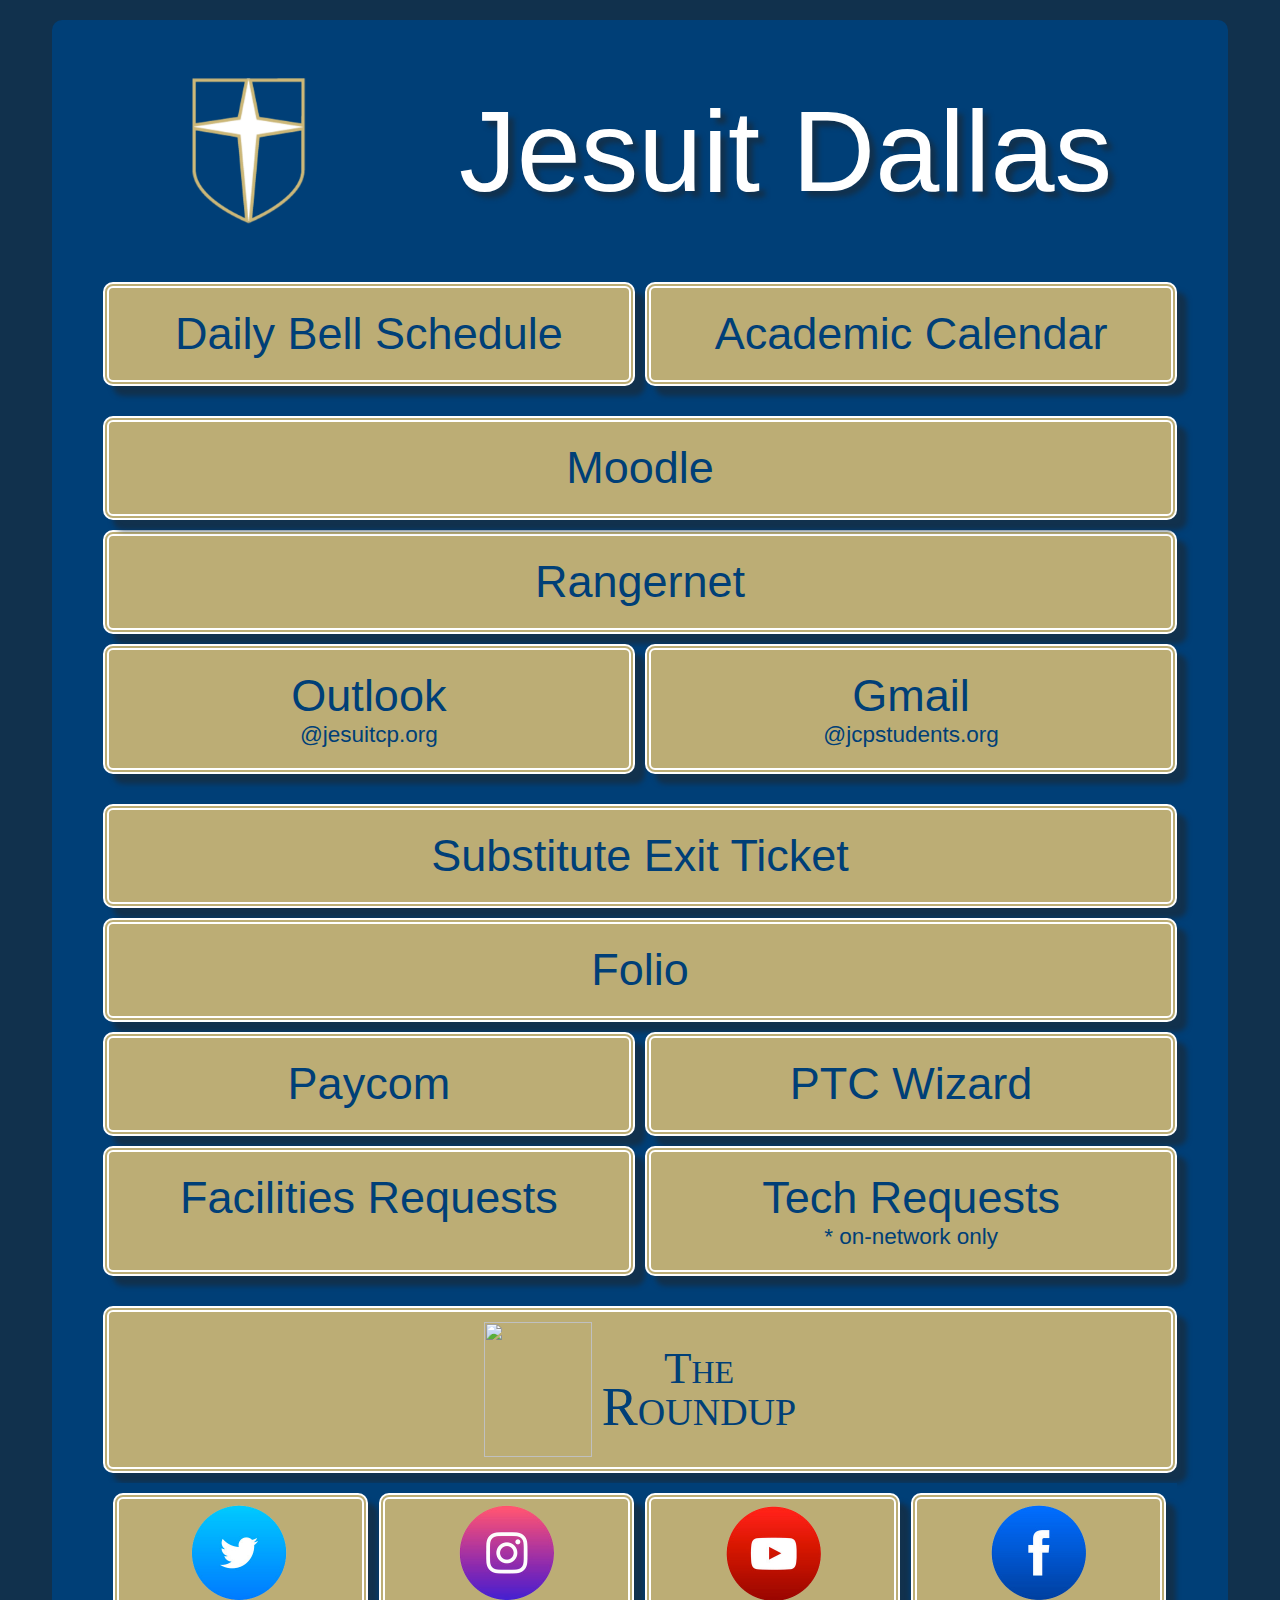
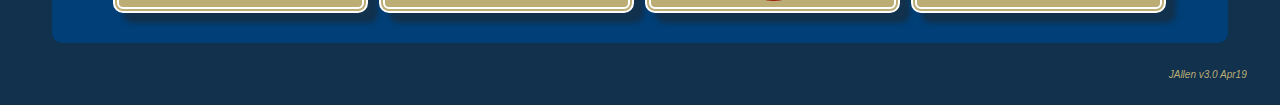
==== index.html @ 4f67c990 "Update index.html" ====
<!DOCTYPE html>
<html>
  <head>
	    <meta charset="UTF-8">
	    <title>Jesuit Web Portal</title>
	    <link rel="stylesheet" type="text/css" href="webportal.css">
	    <meta name="viewport" content="width=device-width, initial-scale=1">
	    <link rel="icon" type="image/png" sizes="32x32" href="images/favicon-32x32.png">
	    <link rel="icon" type="image/png" sizes="16x16" href="images/favicon-16x16.png">
  </head>
  <body>
  	<div class="container1">
		  <img class="topitem toppic" src="images/shield.png">
	  	<div class="topitem toptext">
        Jesuit Dallas
      </div>
  	</div>
  	<div class="container2">
  		<a href="https://www.jesuitdallas.org/students/bell-schedule" target="_blank" class="item sche">
  			Daily&nbspBell Schedule
  		</a>
  		<a href="https://www.jesuitdallas.org/academics/school-calendar" target="_blank" class="item cale">
  			Academic Calendar
  		</a>
		<a href="https://jesuitdallas.myschoolapp.com/app#login" target="_blank" class="item fawe">
  			Rangernet
  		</a>
  		<a href="http://newmoodle.jesuitcp.org/" target="_blank" class="item mood">
  			Moodle
  		</a>
  		<a href="https://outlook.office365.com/mail/inbox" target="_blank" class="item outl">
  			Outlook 
  			<div class="smalltext">
          @jesuitcp.org
        </div>
  		</a>
  		<a href="https://mail.google.com/" target="_blank" class="item gmai">
  			Gmail
  			<div class="smalltext">
          @jcpstudents.org
        </div>
  		</a>
  		<a href="https://docs.google.com/forms/d/e/1FAIpQLSeBqQFPFx8K4-NNxbzol2q18qAI7w9c3-4XUnDSQPHh9xZtyw/viewform" target="_blank" class="item exit">
  			Substitute Exit Ticket
  		</a>
  		<a href="https://app.foliocollaborative.org/sign_in" target="_blank" class="item foli">
  			Folio
  		</a>
  		<a href="https://www.paycomonline.net/v4/cl/cl-login.php" target="_blank" class="item payc">
  			Paycom
  		</a>
  		<a href="https://jesuitcp.ptcwizard.com/teacher/" target="_blank" class="item wiza">
  			PTC Wizard
  		</a>
  		<a href="https://login.myschoolbuilding.com/msb?acctNum=640813182" target="_blank" class="item faci">
  			Facilities Requests
  		</a>
  		<a href="http://techhelp/portal" target="_blank" class="item tech">
  			Tech Requests
  			<div class="smalltext">
          * on-network&nbsponly
        </div>
  		</a>
  		<a href="https://www.jesuitroundup.org" target="_blank" class="item roun">
  			<img class="rounduppic" src="images/roundupSm.png">
        <div class="rutextBox">
            <div class="rutext rutextSmall">
              The
            </div>
            <div class="rutext rutextLarge">
              Roundup
            </div>
        </div>
  		</a>
  		<div class="container3">
  	  		<a href="https://www.instagram.com/jesuitdallas/" target="_blank" class="item2 yout">
  	  			<img class="socialpic" src="images/twitter.png">
  	  		</a>
  	  		<a href="https://twitter.com/jesuitdallas" target="_blank" class="item2 twit">
  	  			<img class="socialpic" src="images/instagram.png">
  	  		</a>
  	  		<a href="https://www.youtube.com/user/JesuitDallas/" target="_blank" class="item2 inst">
  	  			<img class="socialpic" src="images/youtube.png">
  	  		</a>
  	  		<a href="https://www.facebook.com/jesuitdallas/" target="_blank" class="item2 face">
  	  			<img class="socialpic" src="images/facebook.png">
  	  		</a>
	  	</div>
  	</div>
  </body>
  <footer>
  	<div class="bottomtext">
      JAllen v3.0 Apr19
    </div>
  </footer>
</html>
---- webportal.css ----
body {
	background-color: #11314d;
	font-family: "Helvetica Neue", Helvetica, Arial, sans-serif;
	font-size: 5vh;
}
a {
	border: 6px double white;
	color: #003F77;
	display: block;
}
a:hover {
	border: 6px solid white;
	color: white;
}
a:active {
	border: 6px solid white;
	color: white;
	box-shadow: inset 5px 5px 5px #11314d;
}
/*--------------------------------------------------------------------------*/
.container1 {
	align-items: center;
	background-color: #003F77;
	border-radius: 10px 10px 0 0;
	display: flex;
	justify-content: space-around;
	margin: auto;
	margin-top: 20px;
	padding: 4%;
	width: 85%;		
}
.container2 {
	background-color: #003F77;
	border-radius: 0 0 10px 10px;
	display: grid;
	grid-gap: 10px;
	grid-template-columns: 1fr 1fr;
	grid-template-rows: auto;
	grid-template-areas: 
		"one two"
		"... ...""... ..."
		"three three"
		"four four"
		"five six"
		"... ...""... ..."
		"seven seven"
		"eight eight"
		"nine ten"
		"eleven twelve"
		"... ...""... ..."
		"thirteen thirteen"
		"fourteen fourteen"
		"... ...""... ...";
	margin: auto;
	padding-left: 4%;
	padding-right: 4%;
	width: 85%;	
}
.container3 {
	background-color: #003F77;
	display: grid;
	grid-gap: 10px;
	grid-template-columns: 1fr 1fr 1fr 1fr;
	grid-template-rows: auto;
	grid-template-areas: 
		"one2 two2 three2 four2";
}
/*--------------------------------------------------------------------------*/
.item {
	background-color: #BCAD75;
	box-shadow: 10px 10px 5px #11314d;
	border-radius: 10px;
	padding: 20px;
	text-align: center;
	text-decoration: none;

}
.item2 {
	background-color: #BCAD75;
	box-shadow: 10px 10px 5px #11314d;
	border-radius: 10px;
	width: 95%;
}

.toptext {
	color: white;
	font-size: 9vw;
	text-shadow: 6px 6px 5px #11314d;
	width: auto;
}
.smalltext {
	font-size: 2.5vh;
}

.rutext {
	font-family: Garamond;
	font-variant: small-caps;
	text-align: center;
}
.rutextSmall {
	margin-bottom: -2vh;
}
.rutextLarge {
	font-size: 6vh;
}

.bottomtext {
	color: #BCAD75;
	float: right;
	font-style: italic;
	font-size: 10px;
	margin: 2%;
}

.toppic {
	height: 15%;
	width: 15%;
}
.rounduppic {
	height: 15vh;
	width: 12vh;
	margin-right: 10px;
}
.socialpic {
	display: block;
	margin: auto;
	width: 12vh;
}
/*==========================================================================*/
@media screen and (max-width: 600px) {
	.container2 {
		grid-template-columns: 1fr;
		grid-template-rows: auto;
		grid-template-areas: 
			"one" "two" 
			".""." 
			"three" "four" "five" "six" 
			".""." 
			"seven" 
			"eight" "nine" "ten" "eleven" "twelve" 
			".""." 
			"thirteen" "fourteen";
	}
	.container3 {
		grid-template-columns: 1fr 1fr;
		grid-template-rows: auto;
		grid-template-areas: 
			"one2 two2" 
			"three2 four2";
	}
	.rounduppic {
		display: none;
	}
}
/*==========================================================================*/
.sche {
	grid-area: one;
}
.cale {
	grid-area: two;
}
.mood {
	grid-area: three;
}
.fawe {
	grid-area: four;
}
.outl {
	grid-area: five;
}
.gmai {
	grid-area: six;
}
.exit {
	grid-area: seven;
}
.foli {
	grid-area: eight;
}
.payc {
	grid-area: nine;
}
.wiza {
	grid-area: ten;
}
.faci {
	grid-area: eleven;
}
.tech {
	grid-area: twelve;
}
.roun {
	grid-area: thirteen;
	display: flex;
	flex-flow: row nowrap;
	justify-content: center;
	align-items: center;
	padding: 10px;

}
.container3 {
	grid-area: fourteen;
	padding: 10px;
}
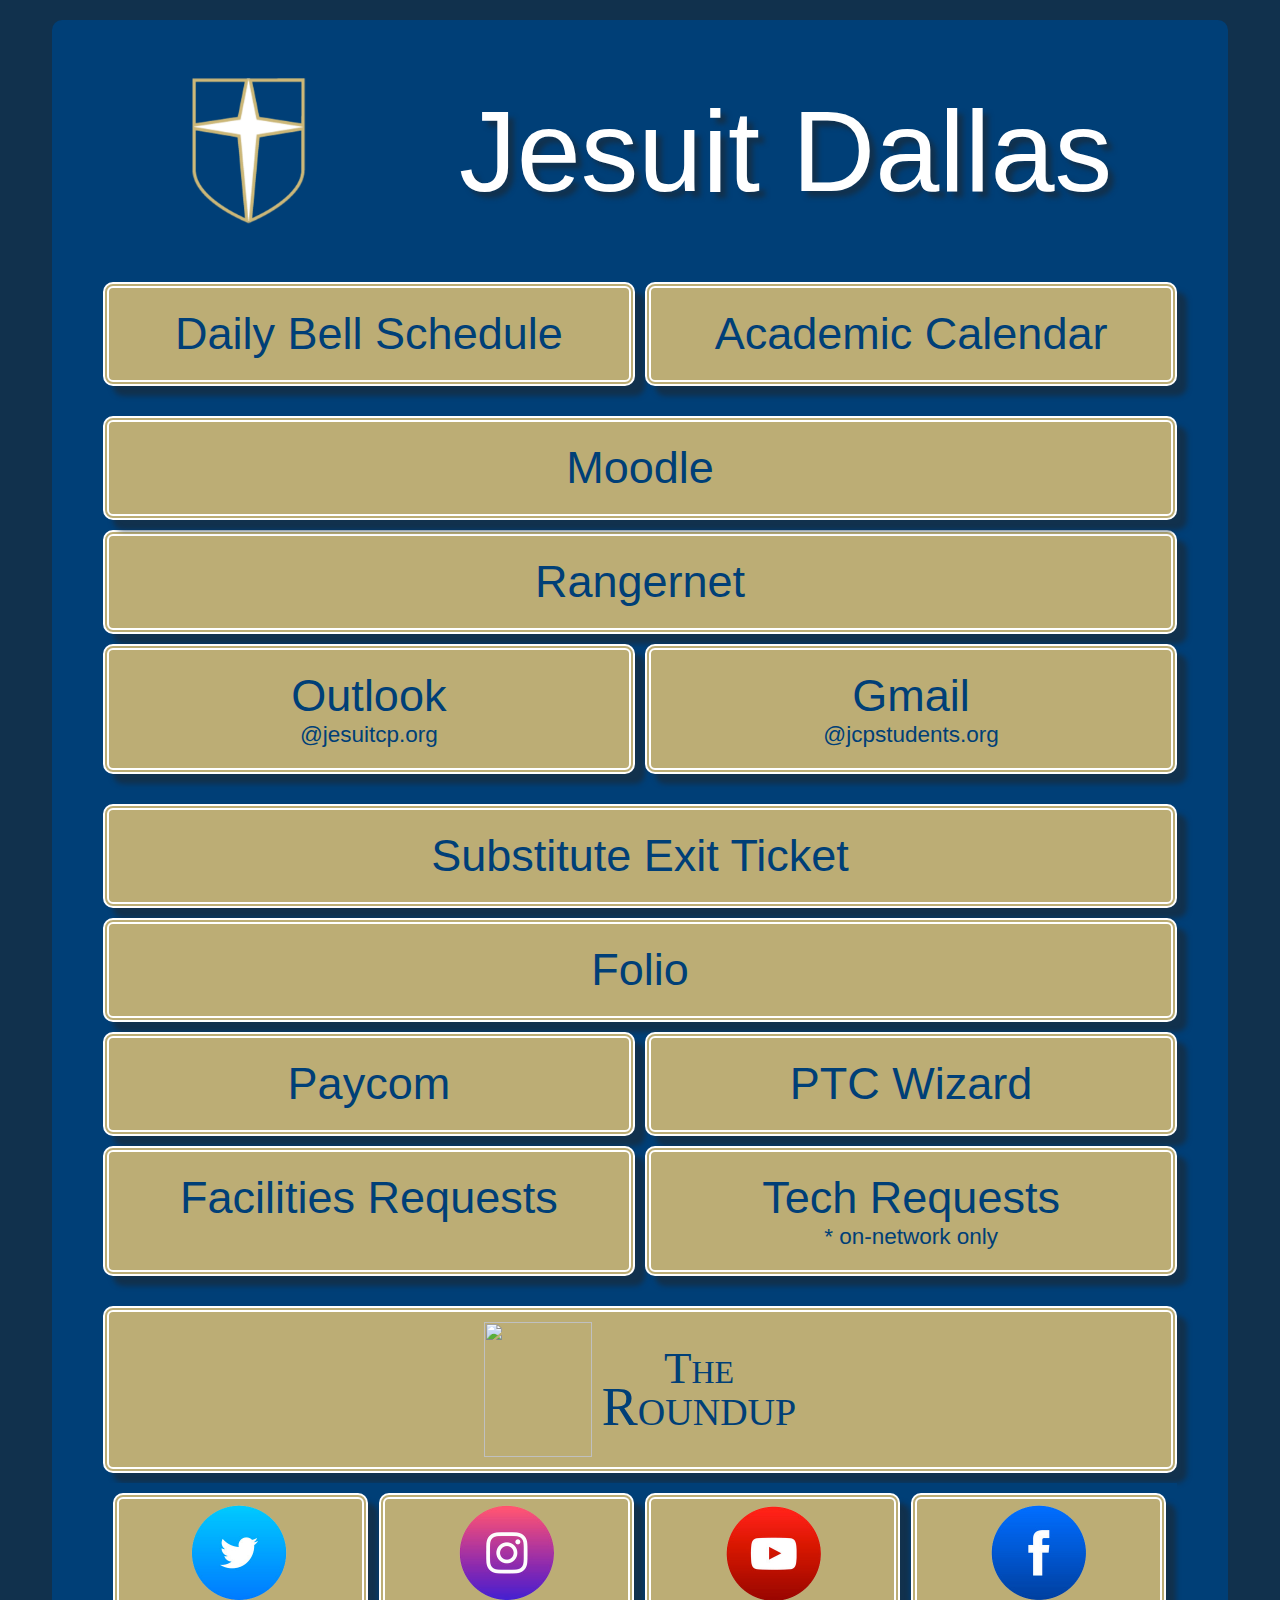
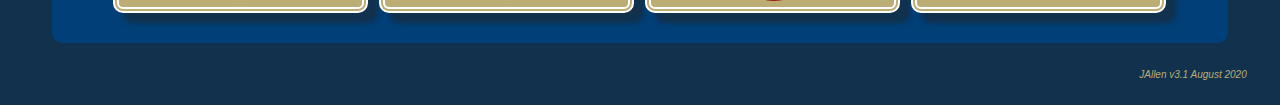
==== commit 05b22d13: "Update index.html" ====
--- a/index.html
+++ b/index.html
@@ -91,7 +91,7 @@
   </body>
   <footer>
   	<div class="bottomtext">
-      JAllen v3.0 Apr19
+      JAllen v3.1 August 2020
     </div>
   </footer>
 </html>
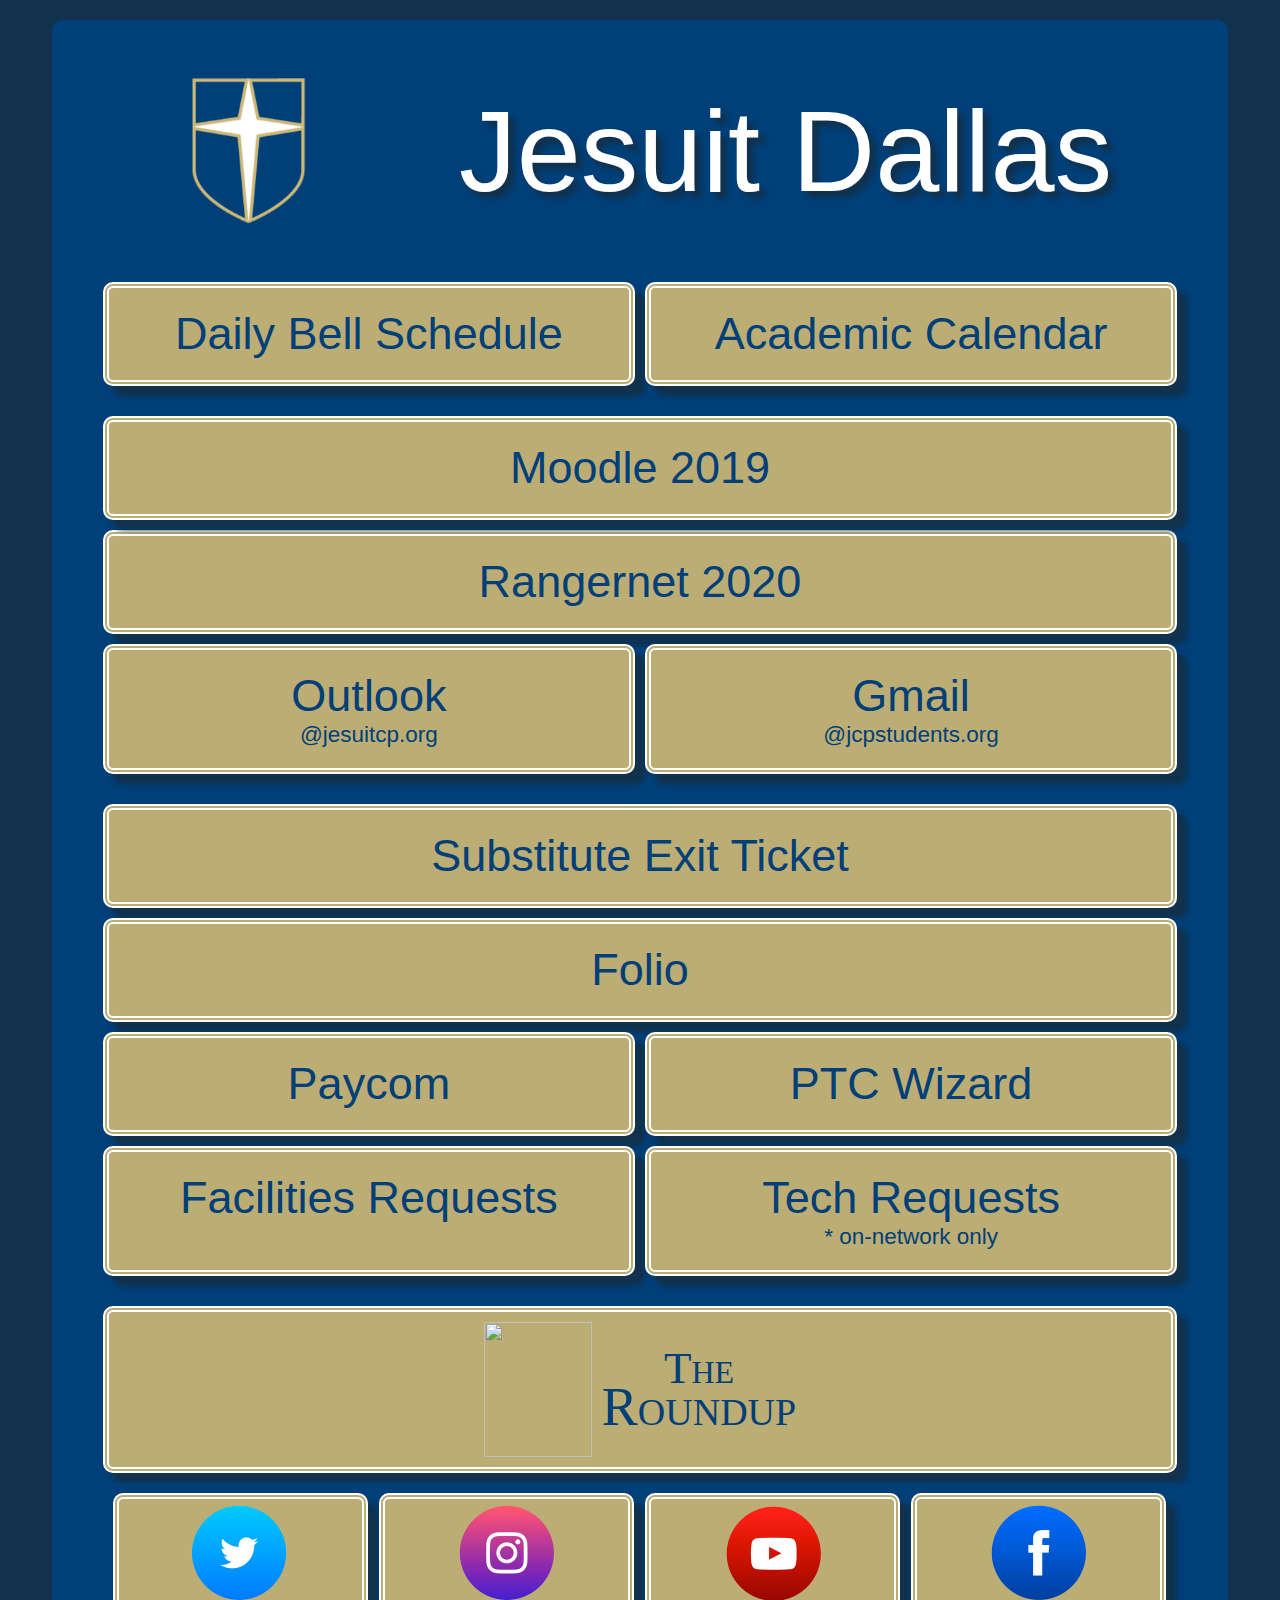
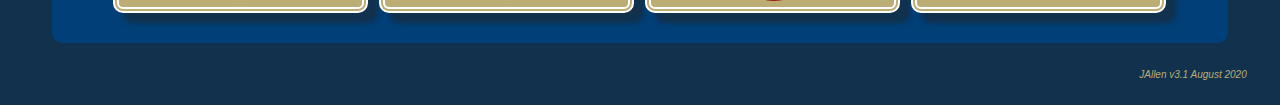
==== commit ecef0d2c: "Update index.html" ====
--- a/index.html
+++ b/index.html
@@ -24,21 +24,21 @@
   			Academic Calendar
   		</a>
 		<a href="https://jesuitdallas.myschoolapp.com/app#login" target="_blank" class="item fawe">
-  			Rangernet
+  			Rangernet 2020
   		</a>
   		<a href="http://newmoodle.jesuitcp.org/" target="_blank" class="item mood">
-  			Moodle
+  			Moodle 2019
   		</a>
   		<a href="https://outlook.office365.com/mail/inbox" target="_blank" class="item outl">
   			Outlook 
   			<div class="smalltext">
-          @jesuitcp.org
+          		@jesuitcp.org
         </div>
   		</a>
   		<a href="https://mail.google.com/" target="_blank" class="item gmai">
   			Gmail
   			<div class="smalltext">
-          @jcpstudents.org
+         		 @jcpstudents.org
         </div>
   		</a>
   		<a href="https://docs.google.com/forms/d/e/1FAIpQLSeBqQFPFx8K4-NNxbzol2q18qAI7w9c3-4XUnDSQPHh9xZtyw/viewform" target="_blank" class="item exit">
@@ -59,7 +59,7 @@
   		<a href="http://techhelp/portal" target="_blank" class="item tech">
   			Tech Requests
   			<div class="smalltext">
-          * on-network&nbsponly
+         		 * on-network&nbsponly
         </div>
   		</a>
   		<a href="https://www.jesuitroundup.org" target="_blank" class="item roun">
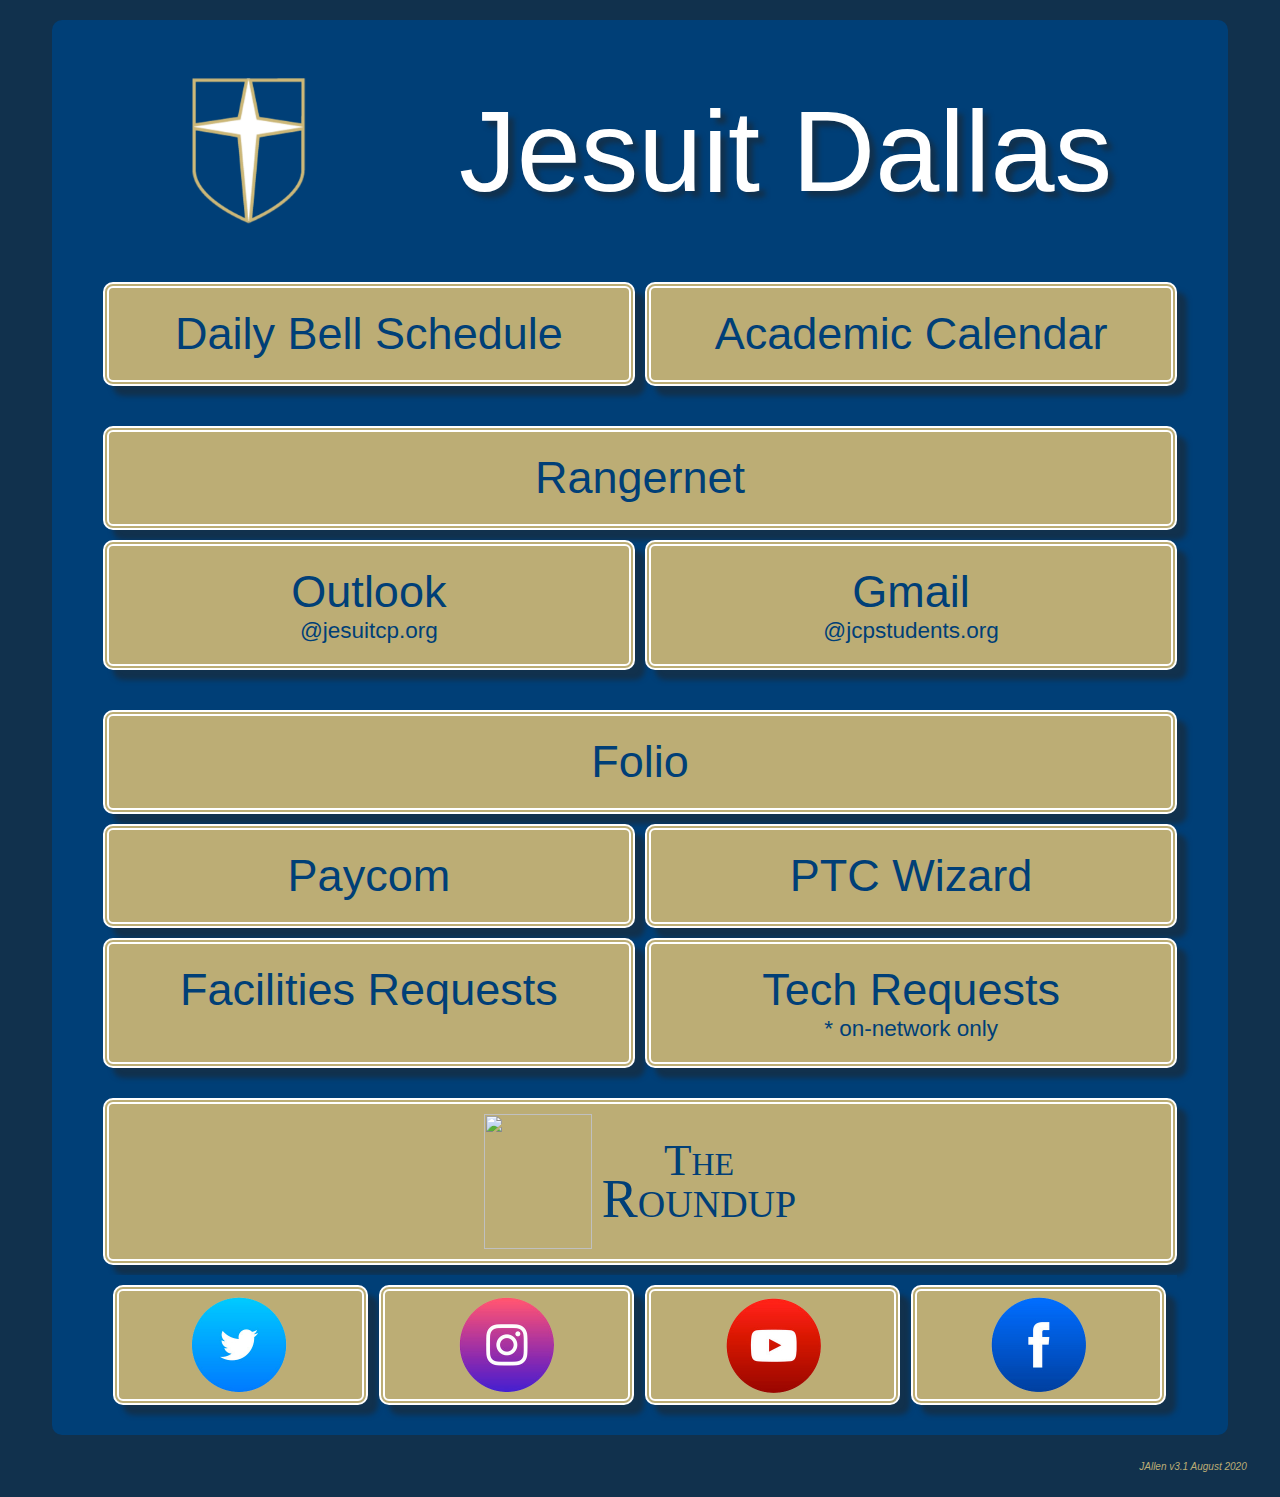
==== commit cf9079f8: "Update index.html" ====
--- a/index.html
+++ b/index.html
@@ -24,10 +24,7 @@
   			Academic Calendar
   		</a>
 		<a href="https://jesuitdallas.myschoolapp.com/app#login" target="_blank" class="item fawe">
-  			Rangernet 2020
-  		</a>
-  		<a href="http://newmoodle.jesuitcp.org/" target="_blank" class="item mood">
-  			Moodle 2019
+  			Rangernet
   		</a>
   		<a href="https://outlook.office365.com/mail/inbox" target="_blank" class="item outl">
   			Outlook 
@@ -41,9 +38,7 @@
          		 @jcpstudents.org
         </div>
   		</a>
-  		<a href="https://docs.google.com/forms/d/e/1FAIpQLSeBqQFPFx8K4-NNxbzol2q18qAI7w9c3-4XUnDSQPHh9xZtyw/viewform" target="_blank" class="item exit">
-  			Substitute Exit Ticket
-  		</a>
+
   		<a href="https://app.foliocollaborative.org/sign_in" target="_blank" class="item foli">
   			Folio
   		</a>
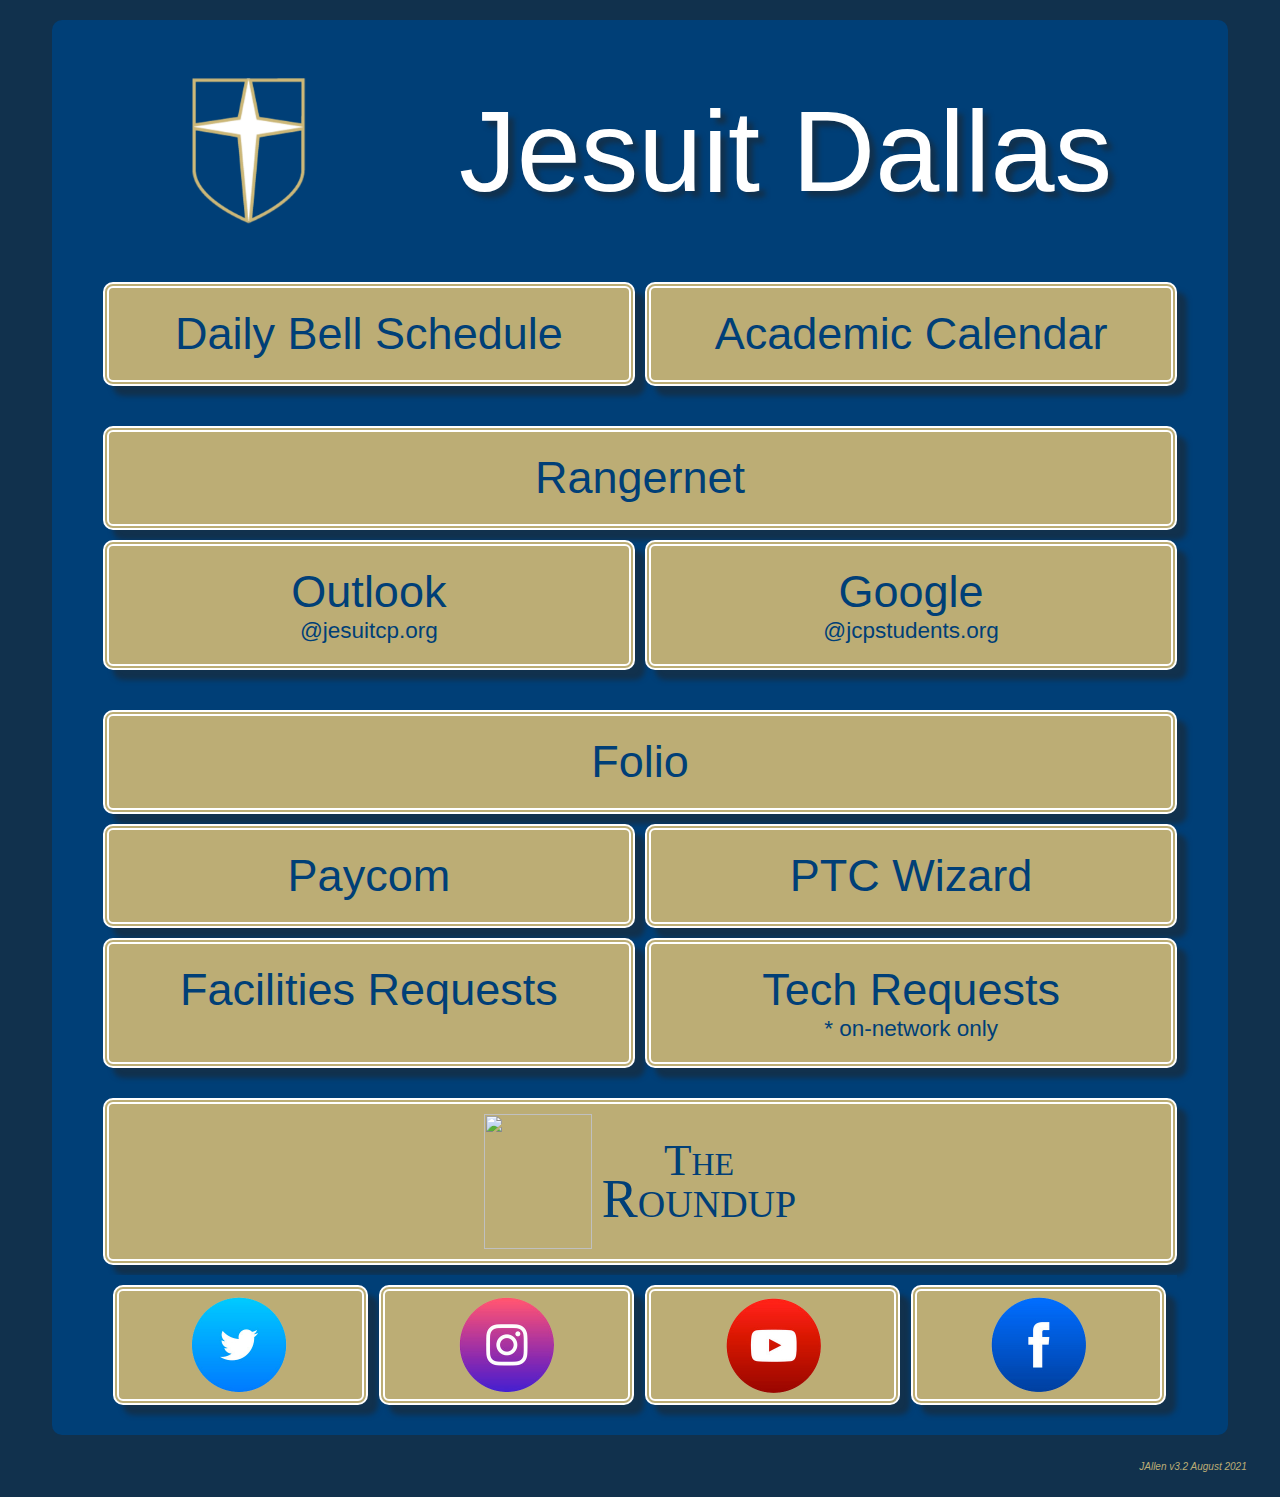
==== commit 081dbd8d: "Update index.html" ====
--- a/index.html
+++ b/index.html
@@ -33,7 +33,7 @@
         </div>
   		</a>
   		<a href="https://mail.google.com/" target="_blank" class="item gmai">
-  			Gmail
+  			Google
   			<div class="smalltext">
          		 @jcpstudents.org
         </div>
@@ -86,7 +86,7 @@
   </body>
   <footer>
   	<div class="bottomtext">
-      JAllen v3.1 August 2020
+      JAllen v3.2 August 2021
     </div>
   </footer>
 </html>
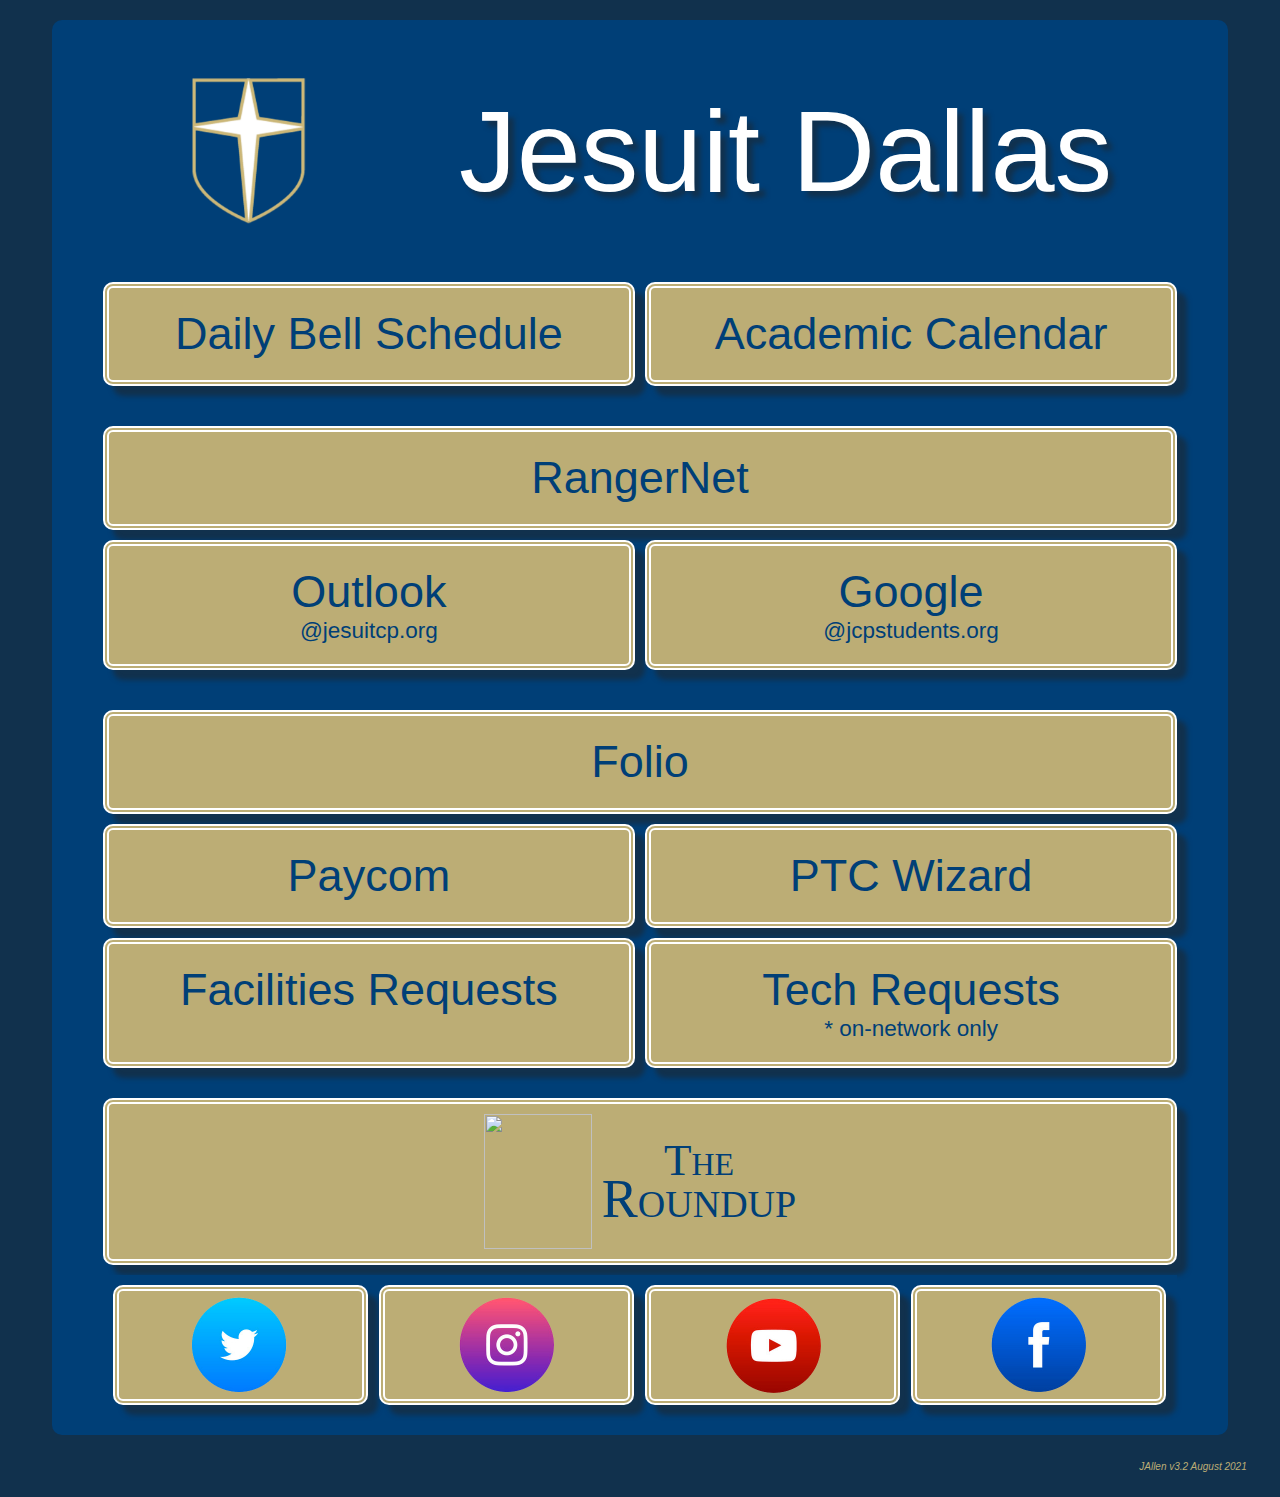
==== commit 343df96d: "Update index.html" ====
--- a/index.html
+++ b/index.html
@@ -24,7 +24,7 @@
   			Academic Calendar
   		</a>
 		<a href="https://jesuitdallas.myschoolapp.com/app#login" target="_blank" class="item fawe">
-  			Rangernet
+  			RangerNet
   		</a>
   		<a href="https://outlook.office365.com/mail/inbox" target="_blank" class="item outl">
   			Outlook 
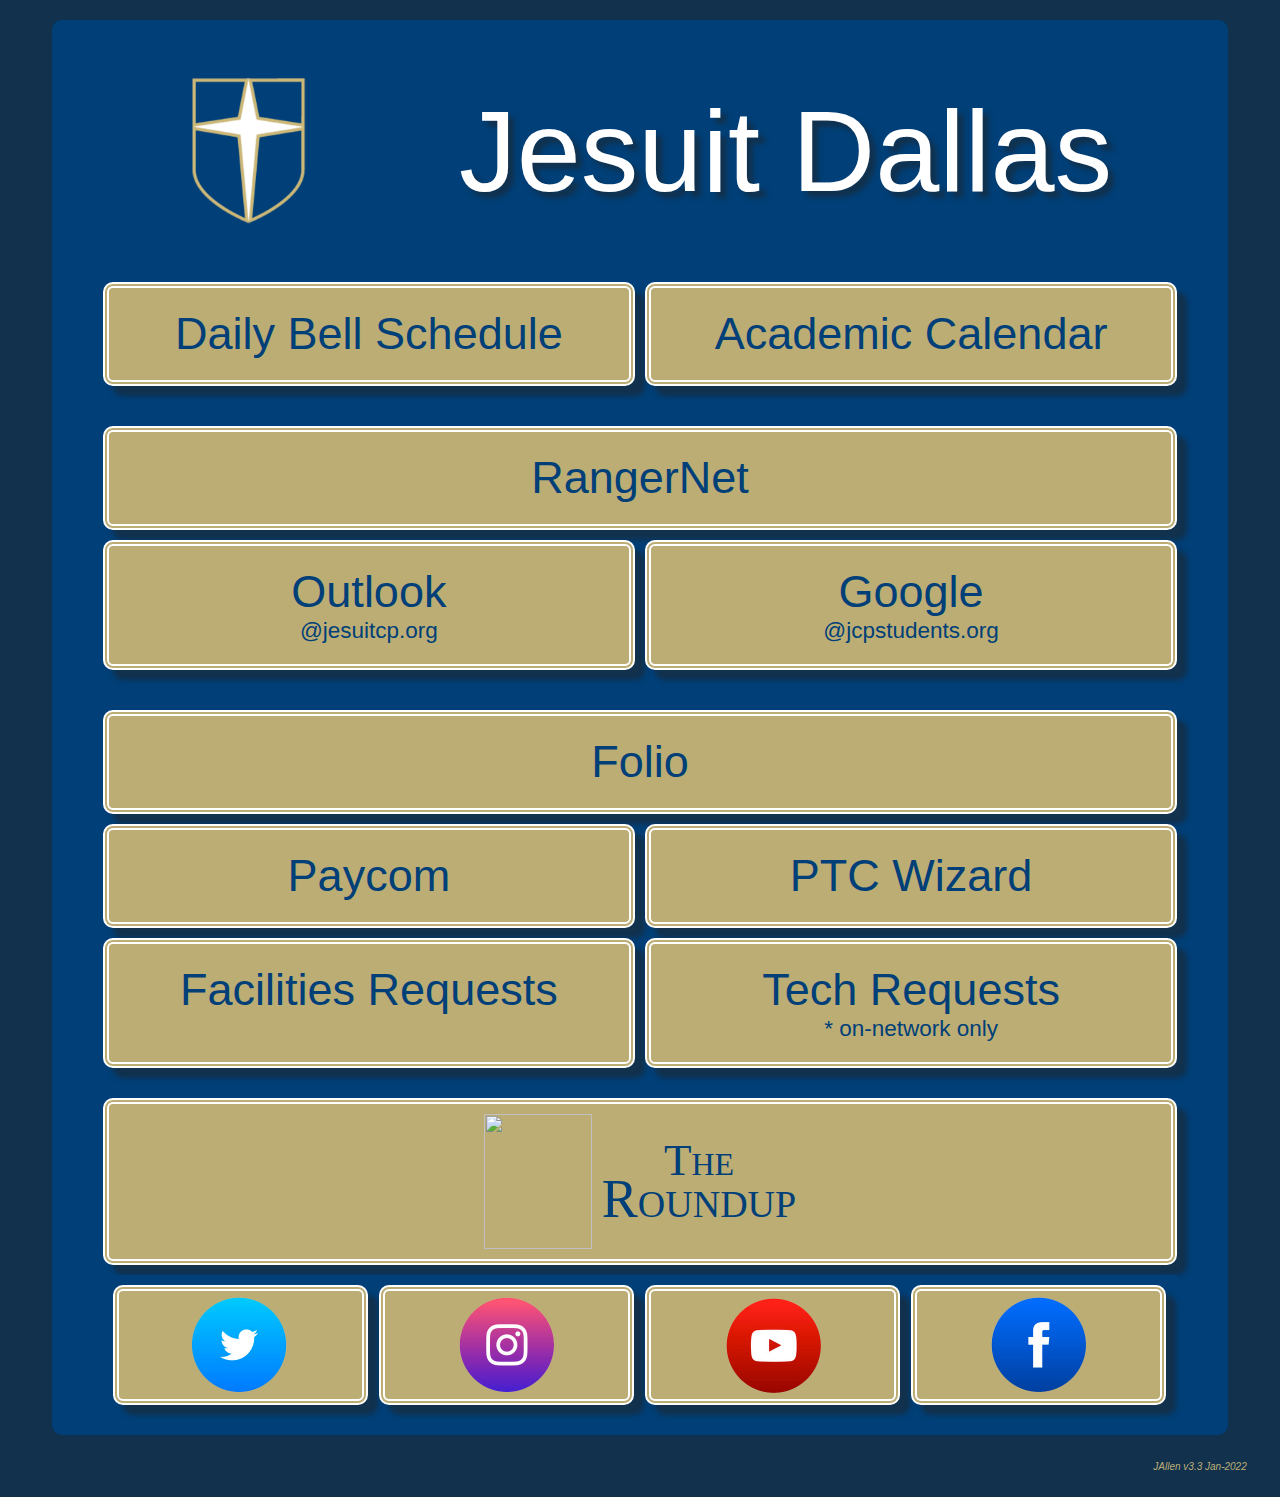
==== commit 7b4ca327: "Update index.html" ====
--- a/index.html
+++ b/index.html
@@ -83,12 +83,12 @@
   	  		</a>
 	  	</div>
   	</div>
-  </body>
-  <footer>
-  	<div class="bottomtext">
-      JAllen v3.2 August 2021
-    </div>
-  </footer>
+	  <footer>
+		<div class="bottomtext">
+	      JAllen v3.3 Jan-2022
+	    </div>
+	  </footer>
+	</body>
 </html>
 
 
